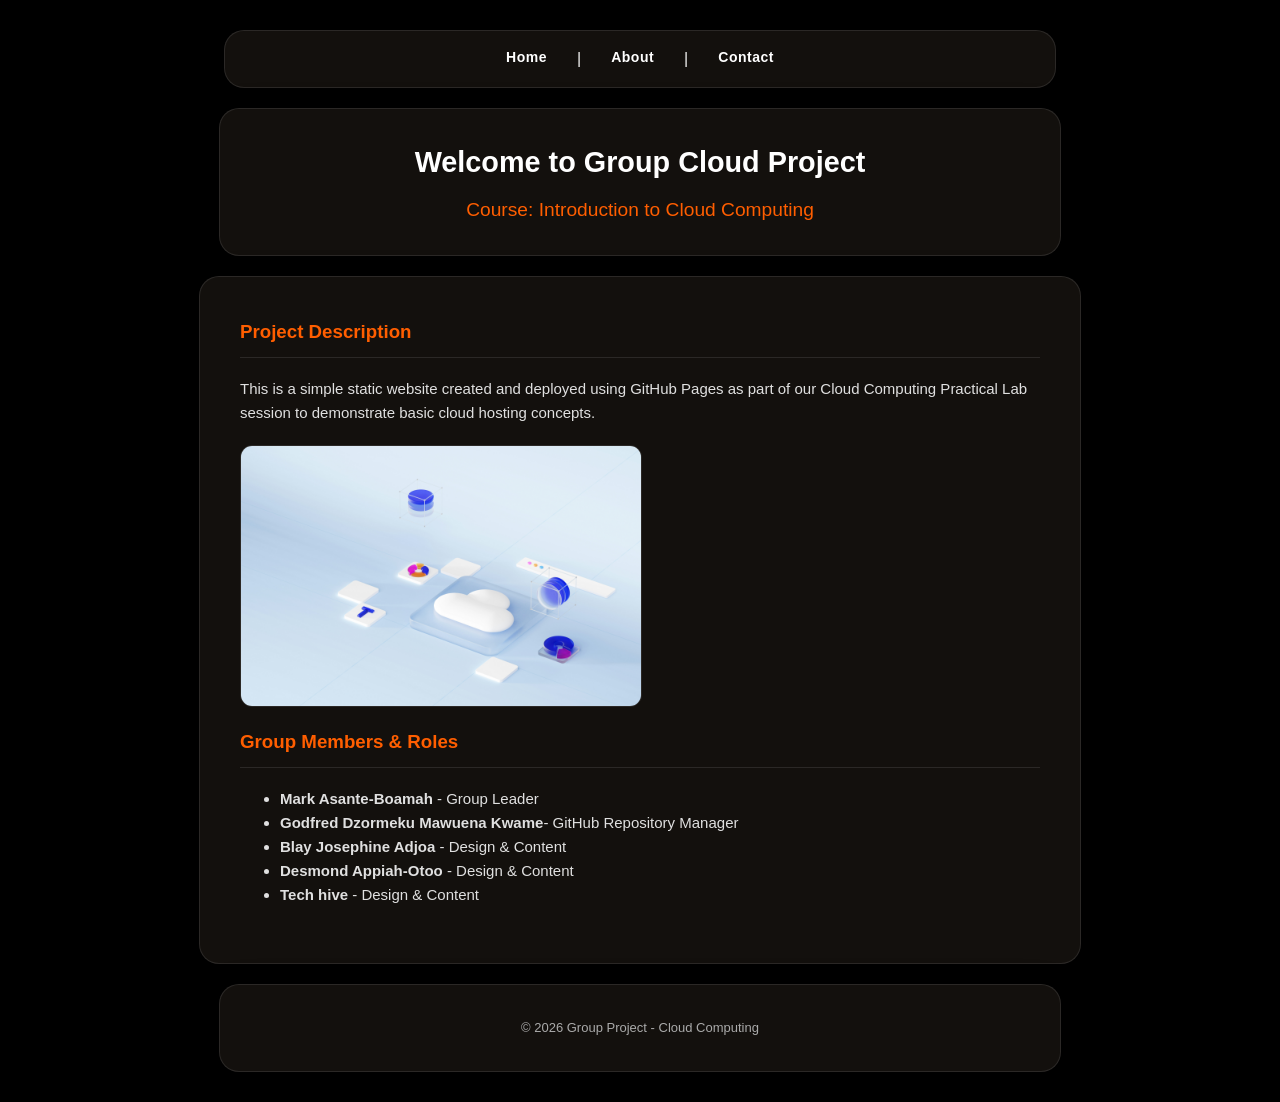
==== index.html @ 9475c4c5 "Add files via upload" ====
<!DOCTYPE html>
<html lang="en">
<head>
    <meta charset="UTF-8">
    <meta name="viewport" content="width=device-width, initial-scale=1.0">
    <title>Cloud Computing</title>
    <link rel="stylesheet" href="style.css">
</head>
<body>
    <nav>
        <a href="index.html">Home</a> | 
        <a href="about.html">About</a> | 
        <a href="contact.html">Contact</a>
    </nav>

    <header>
        <h1>Welcome to Group Cloud Project</h1>
        <h2>Course: Introduction to Cloud Computing</h2>
    </header>

    <main>
        <section>
            <h3>Project Description</h3>
            <p>This is a simple static website created and deployed using GitHub Pages as part of our Cloud Computing Practical Lab session to demonstrate basic cloud hosting concepts.</p>
            
            <img src="images/image.jpg" alt="Cloud Computing Infrastructure" width="400">
        </section>

        <section>
            <h3>Group Members & Roles</h3>
            <ul>
                <li><strong>Mark Asante-Boamah</strong> - Group Leader</li>
                <li><strong>Godfred Dzormeku Mawuena Kwame</strong>- GitHub Repository Manager</li>
                <li><strong>Blay Josephine Adjoa</strong> - Design & Content</li>
                <li><strong>Desmond Appiah-Otoo</strong> - Design & Content</li>
                <li><strong>Tech hive</strong> - Design & Content</li> </strong></li>
            </ul>
        </section>
    </main>

    <footer>
        <p>&copy; 2026 Group Project - Cloud Computing</p>
    </footer>
</body>
</html>
---- style.css ----
/* Core Body & Background Image Setup */
body {
    font-family: -apple-system, BlinkMacSystemFont, "Segoe UI", Roboto, Helvetica, Arial, sans-serif;
    line-height: 1.6;
    margin: 0;
    /* This adds space around the edges so it looks like floating widgets */
    padding: 30px 20px; 
    
    /* The background image goes here */
    background-image: url('images/background-wallpaper.jpg');
    background-color: #000000; /* Falls back to a neutral black warm color if image is loading */
    background-size: cover;
    background-position: center;
    background-attachment: fixed;
    color: #f5f5f5;
}

/* Navigation - Floating Glass Card */
nav {
    background: rgba(30, 25, 20, 0.65); /* Translucent dark tint */
    backdrop-filter: blur(16px); /* The frosted glass magic */
    -webkit-backdrop-filter: blur(16px); /* Safari support */
    border: 1px solid rgba(255, 255, 255, 0.1); /* Subtle glowing edge */
    border-radius: 20px; /* Heavy rounding like Brave */
    box-shadow: 0 8px 32px rgba(0, 0, 0, 0.3);

    padding: 15px;
    text-align: center;
    max-width: 800px;
    margin: 0 auto 20px auto;
    display: flex;
    justify-content: center;
    gap: 30px;
}

nav a {
    color: #ffffff;
    text-decoration: none;
    font-weight: 600;
    font-size: 14px;
    letter-spacing: 0.5px;
    transition: color 0.2s ease;
}

nav a:hover {
    color: #ff5e00; /* Signatureorange/coral accent colour */
}

/* Header - Floating Glass Card */
header {
    background: rgba(30, 25, 20, 0.65);
    backdrop-filter: blur(16px);
    -webkit-backdrop-filter: blur(16px);
    border: 1px solid rgba(255, 255, 255, 0.1);
    border-radius: 20px;
    box-shadow: 0 8px 32px rgba(0, 0, 0, 0.3);

    padding: 30px 20px;
    text-align: center;
    max-width: 800px;
    margin: 0 auto 20px auto;
}

header h1 {
    margin: 0 0 10px 0;
    color: #ffffff;
    font-size: 1.8em;
}

header h2 {
    margin: 0;
    color: #ff5e00;
    font-size: 1.2em;
    font-weight: normal;
}

/* Main Content - Floating Glass Card */
main {
    background: rgba(30, 25, 20, 0.65);
    backdrop-filter: blur(16px);
    -webkit-backdrop-filter: blur(16px);
    border: 1px solid rgba(255, 255, 255, 0.1);
    border-radius: 20px;
    box-shadow: 0 8px 32px rgba(0, 0, 0, 0.3);

    padding: 40px;
    max-width: 800px;
    margin: 0 auto 20px auto;
}

h3 {
    color: #ff5e00;
    border-bottom: 1px solid rgba(255, 255, 255, 0.1);
    padding-bottom: 10px;
    margin-top: 0;
}

main p, main li {
    color: #e0e0e0;
    font-size: 15px;
}

main a {
    color: #ff5e00;
    text-decoration: none;
}

main a:hover {
    text-decoration: underline;
}

/* Image Styling */
img {
    display: block;
    margin: 20px 0;
    border-radius: 12px;
    max-width: 100%;
    height: auto;
    border: 1px solid rgba(255, 255, 255, 0.1);
}

/* Footer - Floating Glass Card */
footer {
    background: rgba(30, 25, 20, 0.65);
    backdrop-filter: blur(16px);
    -webkit-backdrop-filter: blur(16px);
    border: 1px solid rgba(255, 255, 255, 0.1);
    border-radius: 20px;
    box-shadow: 0 8px 32px rgba(0, 0, 0, 0.3);

    padding: 20px;
    text-align: center;
    max-width: 800px;
    margin: 0 auto;
    font-size: 13px;
    color: #aaaaaa;
}
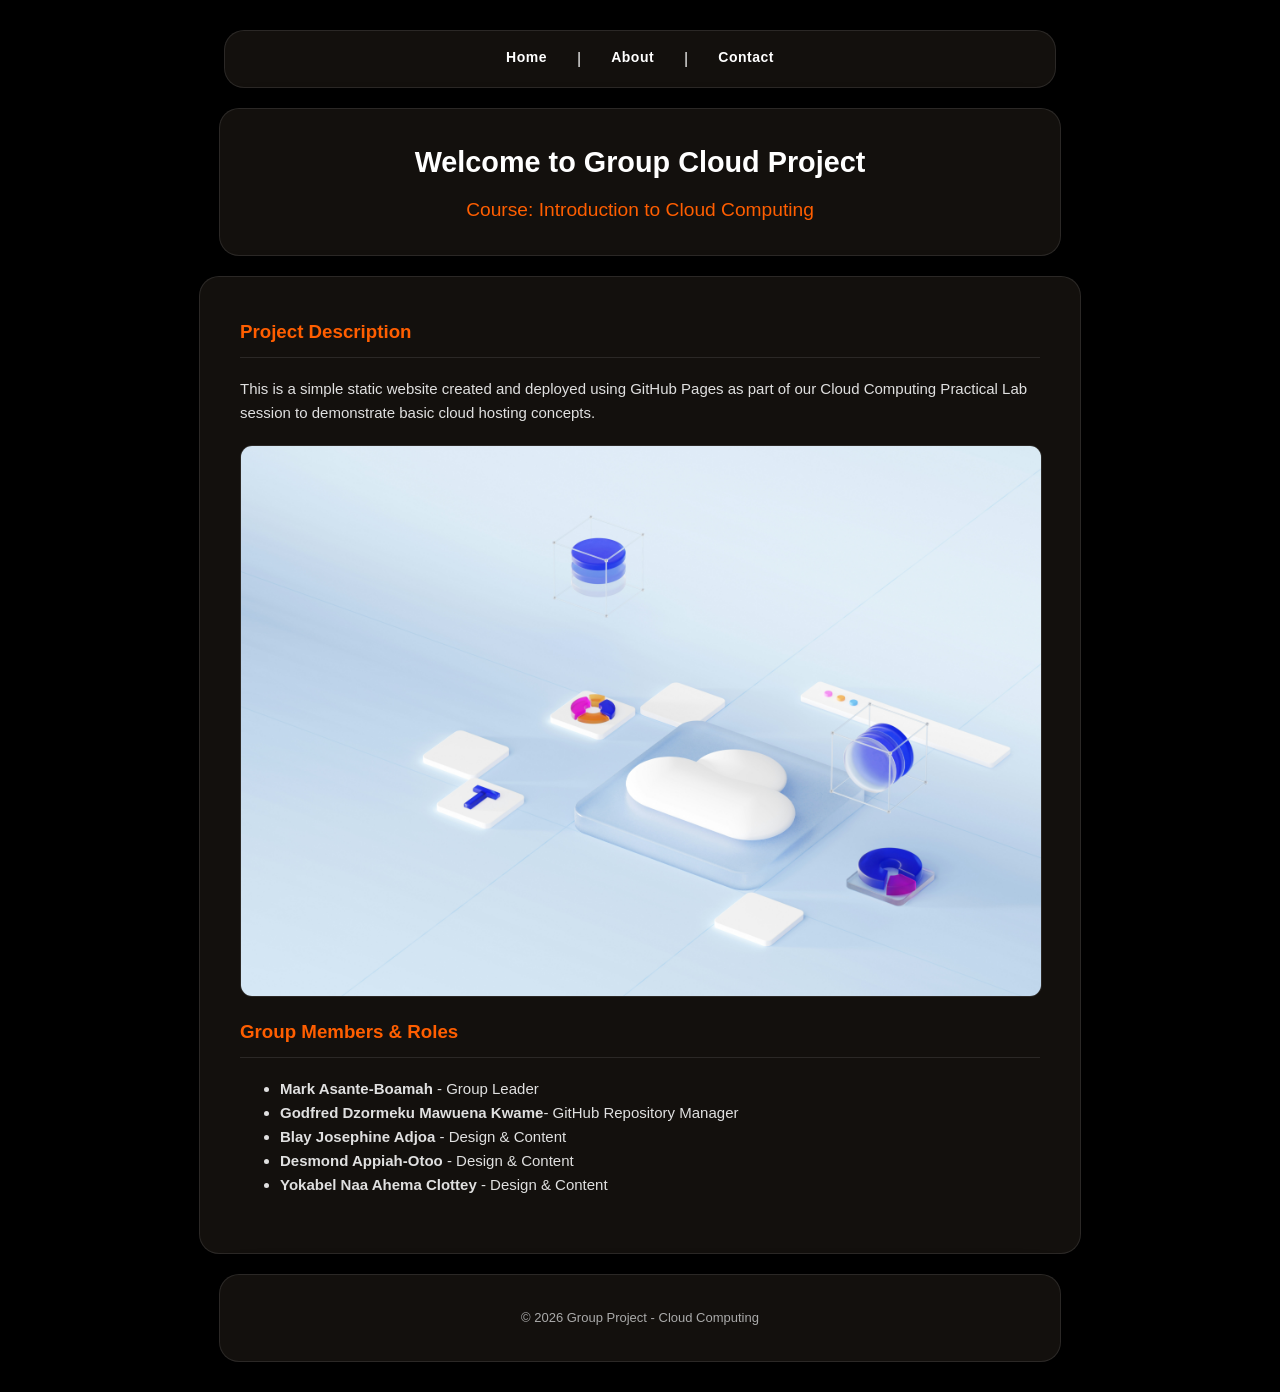
==== commit cd38ea58: "index.html" ====
--- a/index.html
+++ b/index.html
@@ -33,7 +33,7 @@
                 <li><strong>Godfred Dzormeku Mawuena Kwame</strong>- GitHub Repository Manager</li>
                 <li><strong>Blay Josephine Adjoa</strong> - Design & Content</li>
                 <li><strong>Desmond Appiah-Otoo</strong> - Design & Content</li>
-                <li><strong>Tech hive</strong> - Design & Content</li> </strong></li>
+                <li><strong>Yokabel Naa Ahema Clottey</strong> - Design & Content</li> </strong></li>
             </ul>
         </section>
     </main>
@@ -42,4 +42,4 @@
         <p>&copy; 2026 Group Project - Cloud Computing</p>
     </footer>
 </body>
-</html>+</html>
--- a/style.css
+++ b/style.css
@@ -112,10 +112,12 @@
 /* Image Styling */
 img {
     display: block;
+    width: 100%;          
+    height: 550px;        
+    object-fit: cover;  
+    object-position: center; 
     margin: 20px 0;
     border-radius: 12px;
-    max-width: 100%;
-    height: auto;
     border: 1px solid rgba(255, 255, 255, 0.1);
 }
 
@@ -134,4 +136,4 @@
     margin: 0 auto;
     font-size: 13px;
     color: #aaaaaa;
-}+}
